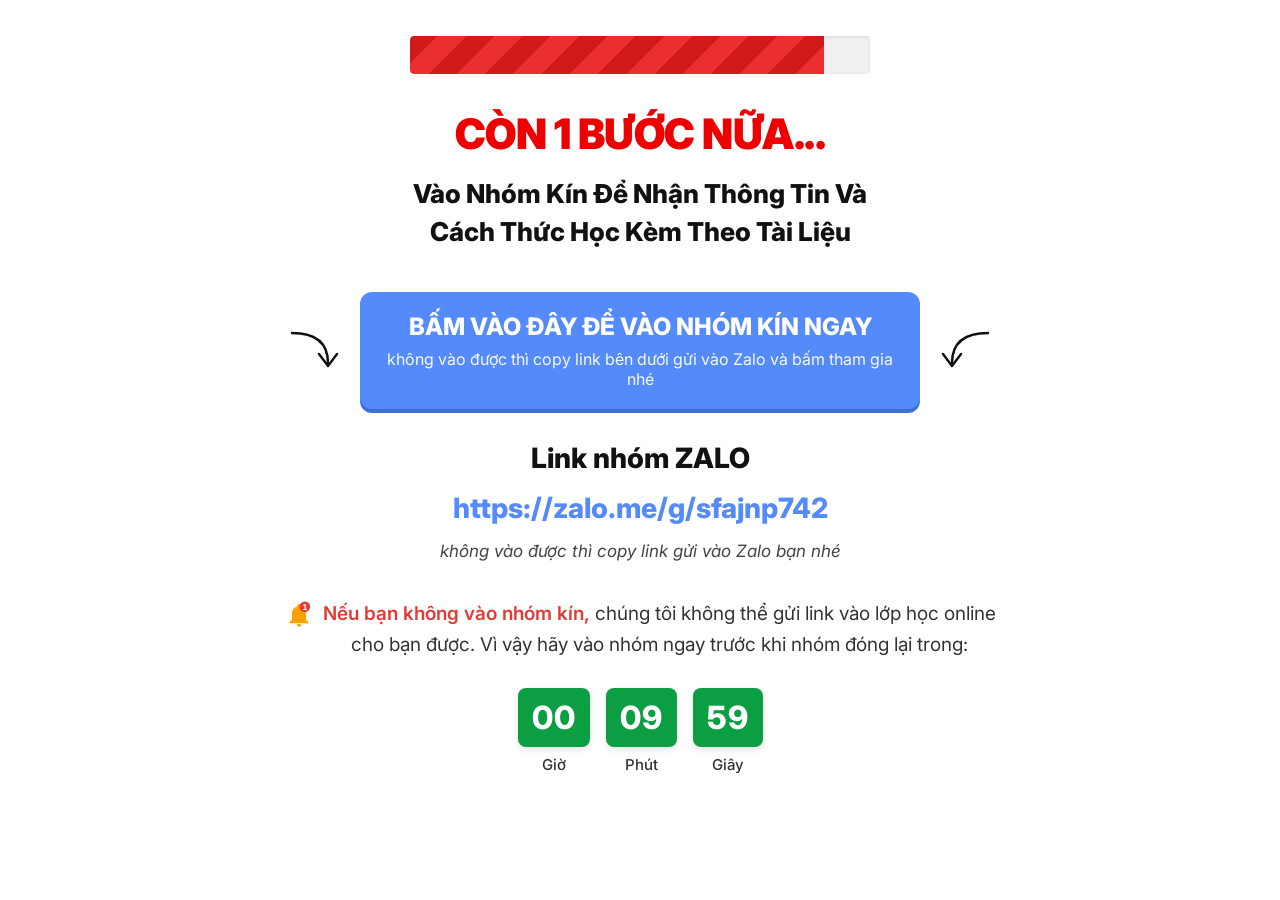
==== thanks.html @ 0b2763df "Initial commit - Landing page + thank-you page + Meta Pixel" ====
<!DOCTYPE html>
<html lang="vi">
<head>
    <meta charset="UTF-8">
    <meta name="viewport" content="width=device-width, initial-scale=1.0">
    <title>Cảm ơn - Còn 1 bước nữa...</title>
    <meta property="og:title" content="Siêu Trợ Lý AI Cá Nhân – Vui Lòng Tham Gia Zalo">
    <meta property="og:description" content="Còn 1 bước nữa. Vui lòng tham gia nhóm Zalo để nhận thông tin lớp học.">

    <link rel="preconnect" href="https://fonts.googleapis.com">
    <link rel="preconnect" href="https://fonts.gstatic.com" crossorigin>
    <link href="https://fonts.googleapis.com/css2?family=Inter:wght@400;500;600;700;800;900&display=swap" rel="stylesheet">

    <!-- Meta Pixel Code -->
    <script>
    !function(f,b,e,v,n,t,s)
    {if(f.fbq)return;n=f.fbq=function(){n.callMethod?
    n.callMethod.apply(n,arguments):n.queue.push(arguments)};
    if(!f._fbq)f._fbq=n;n.push=n;n.loaded=!0;n.version='2.0';
    n.queue=[];t=b.createElement(e);t.async=!0;
    t.src=v;s=b.getElementsByTagName(e)[0];
    s.parentNode.insertBefore(t,s)}(window, document,'script',
    'https://connect.facebook.net/en_US/fbevents.js');
    fbq('init', '1961041421163688');
    fbq('track', 'PageView');

    // Fire Lead event with dedup
    const leadId = new URLSearchParams(window.location.search).get('lead_id');
    const leadStorageKey = leadId ? 'metaLeadSent:' + leadId : '';
    if (leadId && localStorage.getItem(leadStorageKey) !== '1') {
        fbq('track', 'Lead', {}, { eventID: leadId });
        localStorage.setItem(leadStorageKey, '1');
    }
    </script>
    <noscript><img height="1" width="1" style="display:none"
    src="https://www.facebook.com/tr?id=1961041421163688&ev=PageView&noscript=1"
    /></noscript>
    <!-- End Meta Pixel Code -->

    <style>
        * { box-sizing: border-box; margin: 0; padding: 0; }
        body {
            font-family: 'Inter', sans-serif;
            background: #ffffff;
            color: #111;
            text-align: center;
        }
        .container {
            max-width: 800px;
            margin: 0 auto;
            padding: 36px 20px 60px;
        }

        /* Progress Bar */
        .progress-wrapper {
            width: 100%;
            max-width: 460px;
            margin: 0 auto 34px;
            background: #f0f0f0;
            border-radius: 4px;
            height: 38px;
            overflow: hidden;
            box-shadow: inset 0 1px 3px rgba(0,0,0,0.1);
        }
        .progress-bar {
            width: 90%;
            height: 100%;
            background: repeating-linear-gradient(
                -45deg,
                #eb2f2f,
                #eb2f2f 20px,
                #d31a1a 20px,
                #d31a1a 40px
            );
            border-radius: 4px 0 0 4px;
            animation: moveStripes 2s linear infinite;
        }
        @keyframes moveStripes {
            0% { background-position: 0 0; }
            100% { background-position: 56px 0; }
        }

        /* Headings */
        .title {
            color: #ee0000;
            font-size: 42px;
            font-weight: 900;
            margin: 0 0 16px;
            letter-spacing: -0.5px;
        }
        .subtitle {
            font-size: 26px;
            font-weight: 800;
            color: #111;
            margin: 0 0 42px;
            line-height: 1.45;
        }

        /* Action Area */
        .action-area {
            display: flex;
            align-items: center;
            justify-content: center;
            gap: 20px;
            margin-bottom: 32px;
        }
        .arrow-svg {
            width: 60px;
            height: auto;
            animation: bounce 1.5s infinite;
        }
        @keyframes bounce {
            0%, 100% { transform: translateY(0); }
            50% { transform: translateY(10px); }
        }

        .btn-wrapper { flex: 1; max-width: 560px; }
        .zalo-btn {
            display: block;
            background: #558afa;
            color: #fff;
            text-decoration: none;
            padding: 20px 24px;
            border-radius: 12px;
            font-weight: 800;
            font-size: 24px;
            box-shadow: 0 4px 0 #3e70d4;
            transition: all 0.2s ease;
        }
        .zalo-btn:hover {
            transform: translateY(2px);
            box-shadow: 0 2px 0 #3e70d4;
            background: #4f80eb;
        }
        .zalo-btn small {
            display: block;
            font-weight: 400;
            font-size: 16px;
            margin-top: 8px;
            color: rgba(255,255,255,0.95);
        }

        /* Group Link */
        .group-label {
            font-size: 28px;
            font-weight: 800;
            margin: 12px 0 16px;
            color: #111;
        }
        .group-link {
            font-size: 28px;
            font-weight: 800;
            color: #558afa;
            text-decoration: none;
            word-break: break-all;
        }
        .group-link:hover { text-decoration: underline; }
        .italic-note {
            font-size: 17px;
            font-style: italic;
            color: #444;
            margin: 16px 0 38px;
        }

        /* Warning */
        .warning-box {
            font-size: 19px;
            line-height: 1.6;
            color: #333;
            max-width: 750px;
            margin: 0 auto 28px;
            display: flex;
            align-items: flex-start;
            justify-content: center;
        }
        .warning-box .red-text {
            color: #e53935;
            font-weight: 600;
        }
        .bell-icon {
            display: inline-block;
            margin-right: 10px;
            width: 28px;
            height: 28px;
            flex-shrink: 0;
            position: relative;
            top: 2px;
        }

        /* Countdown */
        .countdown-wrap {
            display: flex;
            justify-content: center;
            gap: 16px;
            margin-top: 16px;
        }
        .time-item { text-align: center; }
        .time-box {
            background: #0b9e43;
            color: #fff;
            font-size: 32px;
            font-weight: 800;
            padding: 10px 14px;
            border-radius: 8px;
            min-width: 50px;
            display: inline-block;
            box-shadow: 0 3px 6px rgba(0,0,0,0.1);
            letter-spacing: 1px;
        }
        .time-label {
            font-size: 15px;
            font-weight: 500;
            color: #333;
            margin-top: 8px;
            text-transform: capitalize;
        }

        @media (max-width: 768px) {
            .title { font-size: 32px; }
            .subtitle { font-size: 21px; }
            .arrow-svg { display: none; }
            .zalo-btn { font-size: 20px; padding: 16px; }
            .zalo-btn small { font-size: 14px; margin-top: 6px; }
            .group-label { font-size: 23px; }
            .group-link { font-size: 22px; }
            .warning-box { font-size: 17px; text-align: left; }
            .time-box { font-size: 26px; min-width: 42px; padding: 8px 11px; }
        }
    </style>
</head>
<body>
    <div class="container">

        <!-- Progress Bar -->
        <div class="progress-wrapper">
            <div class="progress-bar"></div>
        </div>

        <!-- Headings -->
        <h1 class="title">CÒN 1 BƯỚC NỮA...</h1>
        <h2 class="subtitle">Vào Nhóm Kín Để Nhận Thông Tin Và<br>Cách Thức Học Kèm Theo Tài Liệu</h2>

        <!-- Action Area -->
        <div class="action-area">
            <!-- Left Arrow -->
            <svg class="arrow-svg" viewBox="0 0 100 100" fill="none" xmlns="http://www.w3.org/2000/svg">
                <path d="M 20 20 Q 80 20 80 70" stroke="#111" stroke-width="4" fill="none" stroke-linecap="round"/>
                <path d="M 65 55 L 80 75 L 95 55" stroke="#111" stroke-width="4" fill="none" stroke-linecap="round" stroke-linejoin="round"/>
            </svg>

            <div class="btn-wrapper">
                <a href="https://zalo.me/g/sfajnp742" target="_blank" class="zalo-btn" id="zalo-cta">
                    BẤM VÀO ĐÂY ĐỂ VÀO NHÓM KÍN NGAY
                    <small>không vào được thì copy link bên dưới gửi vào Zalo và bấm tham gia nhé</small>
                </a>
            </div>

            <!-- Right Arrow -->
            <svg class="arrow-svg" viewBox="0 0 100 100" fill="none" xmlns="http://www.w3.org/2000/svg">
                <path d="M 80 20 Q 20 20 20 70" stroke="#111" stroke-width="4" fill="none" stroke-linecap="round"/>
                <path d="M 5 55 L 20 75 L 35 55" stroke="#111" stroke-width="4" fill="none" stroke-linecap="round" stroke-linejoin="round"/>
            </svg>
        </div>

        <!-- Direct Link -->
        <div class="group-label">Link nhóm ZALO</div>
        <a href="https://zalo.me/g/sfajnp742" target="_blank" class="group-link">https://zalo.me/g/sfajnp742</a>
        <div class="italic-note">không vào được thì copy link gửi vào Zalo bạn nhé</div>

        <!-- Warning -->
        <div class="warning-box">
            <svg class="bell-icon" viewBox="0 0 24 24" fill="none" xmlns="http://www.w3.org/2000/svg">
                <path d="M12 22C13.1 22 14 21.1 14 20H10C10 21.1 10.9 22 12 22ZM18 16V11C18 7.93 16.36 5.36 13.5 4.68V4C13.5 3.17 12.83 2.5 12 2.5C11.17 2.5 10.5 3.17 10.5 4V4.68C7.63 5.36 6 7.92 6 11V16L4 18V19H20V18L18 16Z" fill="#FFA000"/>
                <circle cx="17" cy="5" r="4.5" fill="#e53935"/>
                <text x="17" y="7.5" fill="white" font-size="7.5" font-family="sans-serif" font-weight="bold" text-anchor="middle">1</text>
            </svg>
            <div>
                <span class="red-text">Nếu bạn không vào nhóm kín,</span> chúng tôi không thể gửi link vào lớp học online<br>cho bạn được. Vì vậy hãy vào nhóm ngay trước khi nhóm đóng lại trong:
            </div>
        </div>

        <!-- Countdown -->
        <div class="countdown-wrap" id="countdown-timer">
            <div class="time-item">
                <div class="time-box" id="cd-hours">00</div>
                <div class="time-label">Giờ</div>
            </div>
            <div class="time-item">
                <div class="time-box" id="cd-minutes">10</div>
                <div class="time-label">Phút</div>
            </div>
            <div class="time-item">
                <div class="time-box" id="cd-seconds">00</div>
                <div class="time-label">Giây</div>
            </div>
        </div>

    </div>

    <script>
        // Track Zalo click
        document.getElementById('zalo-cta').addEventListener('click', function() {
            if (window.fbq) fbq('trackCustom', 'JoinZaloGroup');
        });

        // 10 minute countdown
        (function() {
            let endTime = sessionStorage.getItem('thanksTimerEnd');
            let now = Date.now();
            let duration = 10 * 60; // 10 mins

            if (endTime && Number(endTime) > now) {
                duration = Math.floor((Number(endTime) - now) / 1000);
            } else {
                sessionStorage.setItem('thanksTimerEnd', String(now + duration * 1000));
            }

            const elMin = document.getElementById('cd-minutes');
            const elSec = document.getElementById('cd-seconds');

            function tick() {
                const m = Math.floor(duration / 60);
                const s = duration % 60;
                elMin.textContent = String(m).padStart(2, '0');
                elSec.textContent = String(s).padStart(2, '0');
                if (duration > 0) duration--;
            }
            tick();
            setInterval(tick, 1000);
        })();
    </script>
</body>
</html>
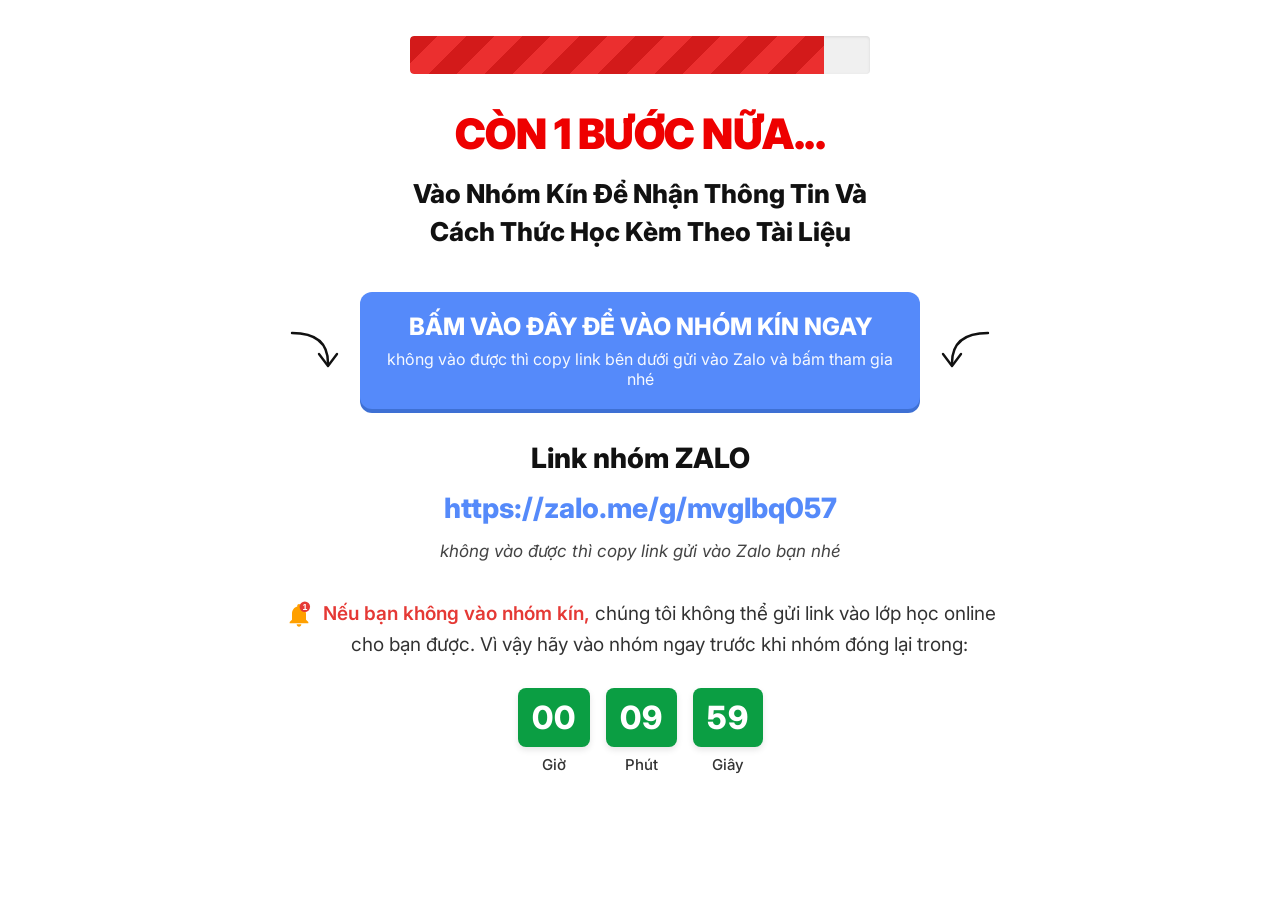
==== commit 4fd4fe30: "Cap nhat link Zalo mvglbq057 va ngay 05/05/2026" ====
--- a/thanks.html
+++ b/thanks.html
@@ -249,7 +249,7 @@
             </svg>
 
             <div class="btn-wrapper">
-                <a href="https://zalo.me/g/sfajnp742" target="_blank" class="zalo-btn" id="zalo-cta">
+                <a href="https://zalo.me/g/mvglbq057" target="_blank" class="zalo-btn" id="zalo-cta">
                     BẤM VÀO ĐÂY ĐỂ VÀO NHÓM KÍN NGAY
                     <small>không vào được thì copy link bên dưới gửi vào Zalo và bấm tham gia nhé</small>
                 </a>
@@ -264,7 +264,7 @@
 
         <!-- Direct Link -->
         <div class="group-label">Link nhóm ZALO</div>
-        <a href="https://zalo.me/g/sfajnp742" target="_blank" class="group-link">https://zalo.me/g/sfajnp742</a>
+        <a href="https://zalo.me/g/mvglbq057" target="_blank" class="group-link">https://zalo.me/g/mvglbq057</a>
         <div class="italic-note">không vào được thì copy link gửi vào Zalo bạn nhé</div>
 
         <!-- Warning -->
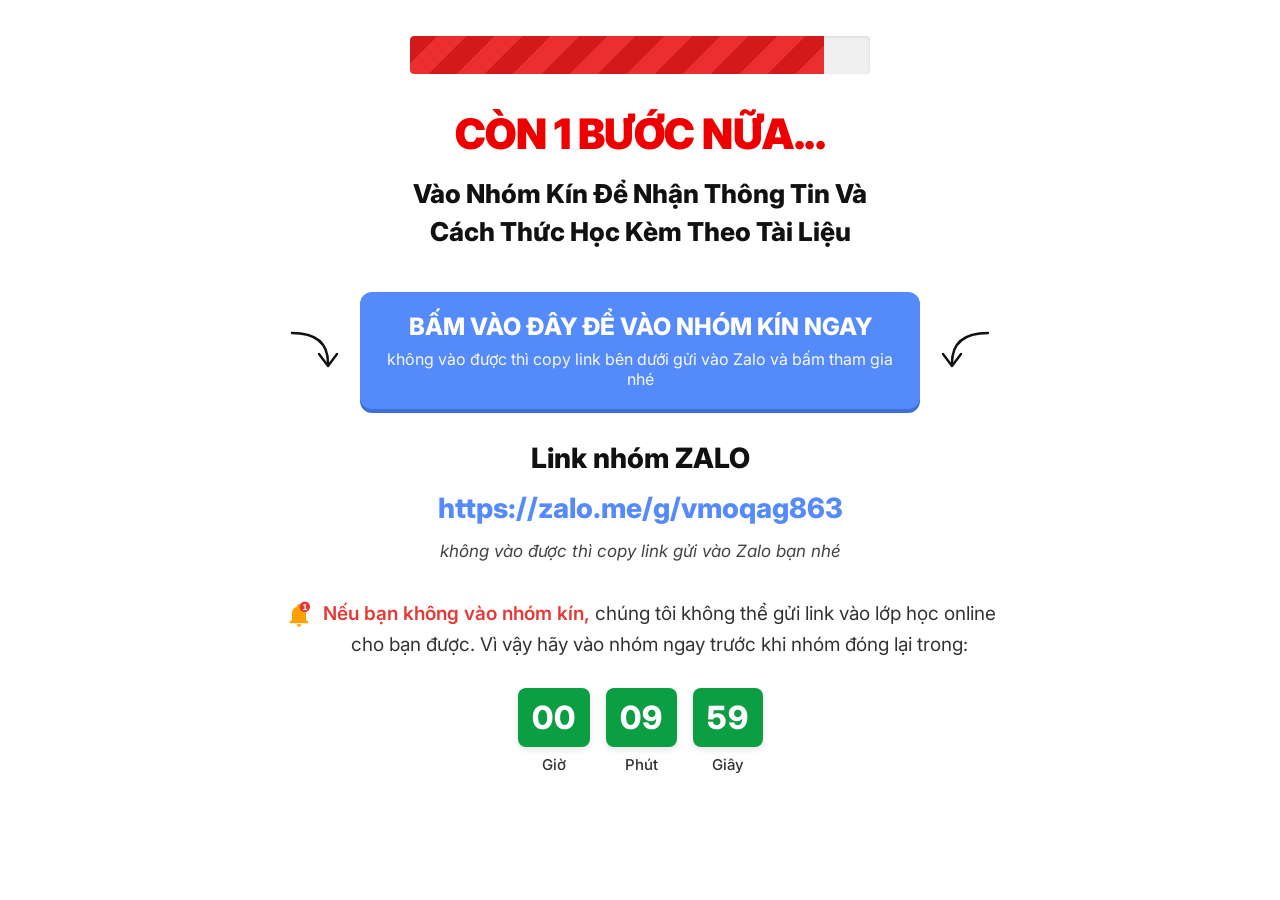
==== commit 8ecdb2cb: "Update date 12/05/2026 and Zalo link vmoqag863" ====
--- a/thanks.html
+++ b/thanks.html
@@ -249,7 +249,7 @@
             </svg>
 
             <div class="btn-wrapper">
-                <a href="https://zalo.me/g/mvglbq057" target="_blank" class="zalo-btn" id="zalo-cta">
+                <a href="https://zalo.me/g/vmoqag863" target="_blank" class="zalo-btn" id="zalo-cta">
                     BẤM VÀO ĐÂY ĐỂ VÀO NHÓM KÍN NGAY
                     <small>không vào được thì copy link bên dưới gửi vào Zalo và bấm tham gia nhé</small>
                 </a>
@@ -264,7 +264,7 @@
 
         <!-- Direct Link -->
         <div class="group-label">Link nhóm ZALO</div>
-        <a href="https://zalo.me/g/mvglbq057" target="_blank" class="group-link">https://zalo.me/g/mvglbq057</a>
+        <a href="https://zalo.me/g/vmoqag863" target="_blank" class="group-link">https://zalo.me/g/vmoqag863</a>
         <div class="italic-note">không vào được thì copy link gửi vào Zalo bạn nhé</div>
 
         <!-- Warning -->
